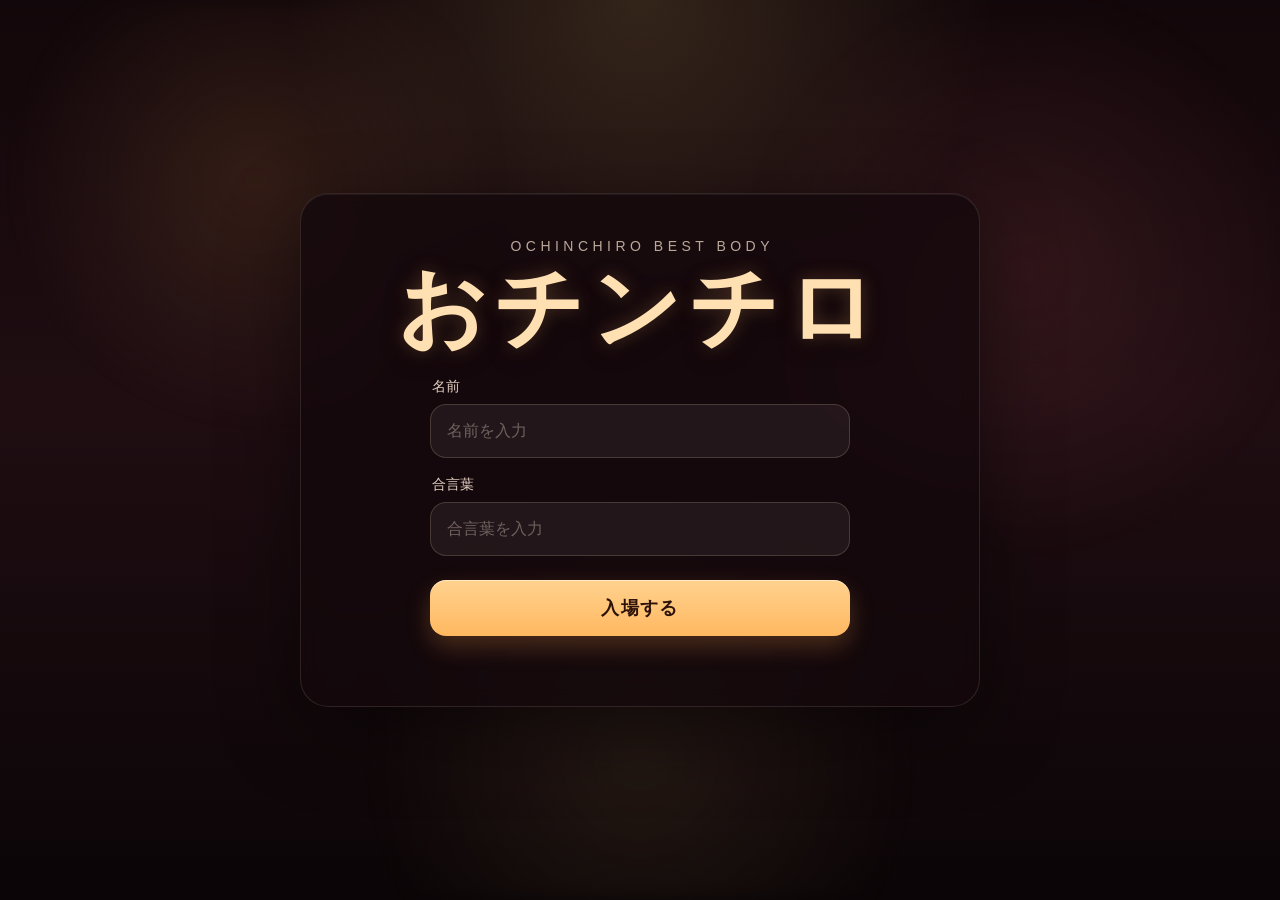
==== おチンチロ/index.html @ 741eef49 "Add files via upload" ====
<!DOCTYPE html>
<html lang="ja">
<head>
  <meta charset="UTF-8" />
  <meta name="viewport" content="width=device-width, initial-scale=1.0" />
  <title>おチンチロ</title>
  <style>
    * {
      box-sizing: border-box;
    }

    html,
    body {
      width: 100%;
      height: 100%;
      margin: 0;
      font-family: "Yu Gothic UI", "Hiragino Sans", "Meiryo", sans-serif;
      background:
        radial-gradient(circle at top, rgba(255, 215, 120, 0.14), transparent 32%),
        linear-gradient(180deg, #12070a 0%, #1f0d12 45%, #0b0507 100%);
      color: #fff7ef;
      overflow: hidden;
    }

    body {
      display: flex;
      align-items: center;
      justify-content: center;
      position: relative;
    }

    .bg-glow {
      position: absolute;
      inset: 0;
      pointer-events: none;
      background:
        radial-gradient(circle at 20% 20%, rgba(255, 170, 90, 0.12), transparent 20%),
        radial-gradient(circle at 80% 30%, rgba(255, 120, 120, 0.10), transparent 24%),
        radial-gradient(circle at 50% 85%, rgba(255, 220, 120, 0.08), transparent 28%);
      filter: blur(10px);
    }

    .wrap {
      width: 100vw;
      height: 100vh;
      display: flex;
      align-items: center;
      justify-content: center;
      padding: 24px;
    }

    .panel {
      width: min(680px, 100%);
      padding: 44px 40px 36px;
      border-radius: 28px;
      background: rgba(20, 8, 12, 0.78);
      border: 1px solid rgba(255, 230, 200, 0.12);
      box-shadow:
        0 24px 80px rgba(0, 0, 0, 0.45),
        inset 0 1px 0 rgba(255, 255, 255, 0.06);
      backdrop-filter: blur(10px);
      display: flex;
      flex-direction: column;
      align-items: center;
      justify-content: center;
      gap: 26px;
    }

    .title-box {
      text-align: center;
      display: flex;
      flex-direction: column;
      gap: 10px;
    }

    .sub {
      font-size: 14px;
      letter-spacing: 0.32em;
      color: rgba(255, 235, 215, 0.7);
      margin-left: 0.32em;
    }

    h1 {
      margin: 0;
      font-size: clamp(48px, 8vw, 88px);
      line-height: 1;
      letter-spacing: 0.08em;
      color: #ffe0b2;
      text-shadow:
        0 0 18px rgba(255, 185, 110, 0.25),
        0 6px 24px rgba(0, 0, 0, 0.45);
    }

    .desc {
      margin: 0;
      font-size: 15px;
      color: rgba(255, 240, 226, 0.8);
      text-align: center;
    }

    .form {
      width: min(420px, 100%);
      display: flex;
      flex-direction: column;
      gap: 18px;
    }

    .field {
      display: flex;
      flex-direction: column;
      gap: 8px;
    }

    .field label {
      font-size: 14px;
      color: rgba(255, 236, 219, 0.88);
      padding-left: 2px;
    }

    .field input {
      width: 100%;
      height: 54px;
      border: 1px solid rgba(255, 220, 190, 0.18);
      border-radius: 16px;
      background: rgba(255, 255, 255, 0.06);
      color: #fff8f1;
      padding: 0 16px;
      font-size: 16px;
      outline: none;
      transition: border-color 0.18s ease, box-shadow 0.18s ease, background 0.18s ease;
    }

    .field input::placeholder {
      color: rgba(255, 235, 220, 0.35);
    }

    .field input:focus {
      border-color: rgba(255, 196, 120, 0.62);
      background: rgba(255, 255, 255, 0.09);
      box-shadow: 0 0 0 4px rgba(255, 180, 100, 0.10);
    }

    .actions {
      display: flex;
      flex-direction: column;
      gap: 12px;
      margin-top: 6px;
    }

    .enter-btn {
      width: 100%;
      height: 56px;
      border: 0;
      border-radius: 16px;
      cursor: pointer;
      font-size: 18px;
      font-weight: 700;
      letter-spacing: 0.08em;
      color: #2c1209;
      background: linear-gradient(180deg, #ffd28f 0%, #ffb860 100%);
      box-shadow:
        0 10px 24px rgba(255, 157, 77, 0.24),
        inset 0 1px 0 rgba(255, 255, 255, 0.45);
      transition: transform 0.15s ease, box-shadow 0.15s ease, filter 0.15s ease;
    }

    .enter-btn:hover {
      transform: translateY(-1px);
      box-shadow:
        0 14px 28px rgba(255, 157, 77, 0.28),
        inset 0 1px 0 rgba(255, 255, 255, 0.45);
      filter: brightness(1.02);
    }

    .enter-btn:active {
      transform: translateY(1px);
    }

    .note {
      min-height: 22px;
      margin: 0;
      text-align: center;
      font-size: 14px;
      color: rgba(255, 233, 211, 0.78);
    }

    .footer-note {
      font-size: 12px;
      color: rgba(255, 229, 205, 0.46);
      text-align: center;
    }

    @media (max-width: 640px) {
      .panel {
        padding: 32px 20px 24px;
        border-radius: 22px;
        gap: 22px;
      }

      .field input,
      .enter-btn {
        height: 50px;
      }
    }
  </style>
</head>
<body>
  <div class="bg-glow"></div>

  <div class="wrap">
    <main class="panel">
      <div class="title-box">
        <div class="sub">OCHINCHIRO BEST BODY</div>
        <h1>おチンチロ</h1>
      </div>

      <form class="form" id="homeForm" autocomplete="off">
        <div class="field">
          <label for="playerName">名前</label>
          <input id="playerName" name="playerName" type="text" maxlength="16" placeholder="名前を入力" />
        </div>

        <div class="field">
          <label for="roomWord">合言葉</label>
          <input id="roomWord" name="roomWord" type="text" maxlength="24" placeholder="合言葉を入力" />
        </div>

        <div class="actions">
          <button type="submit" class="enter-btn">入場する</button>
          <p class="note" id="message"></p>
        </div>
      </form>
    </main>
  </div>

  <script>
    const form = document.getElementById("homeForm");
    const roomWordInput = document.getElementById("roomWord");
    const playerNameInput = document.getElementById("playerName");
    const message = document.getElementById("message");

    function showMessage(text) {
      message.textContent = text;
    }

    form.addEventListener("submit", (event) => {
      event.preventDefault();

      const roomWord = roomWordInput.value.trim();
      const playerName = playerNameInput.value.trim();

      if (!roomWord) {
        showMessage("合言葉を入力してください。");
        roomWordInput.focus();
        return;
      }

      if (!playerName) {
        showMessage("名前を入力してください。");
        playerNameInput.focus();
        return;
      }

      localStorage.setItem("ochinchiro_room_word", roomWord);
      localStorage.setItem("ochinchiro_player_name", playerName);

      showMessage("入力を保存しました。次の画面につなげられます。");
    });
  </script>
</body>
</html>
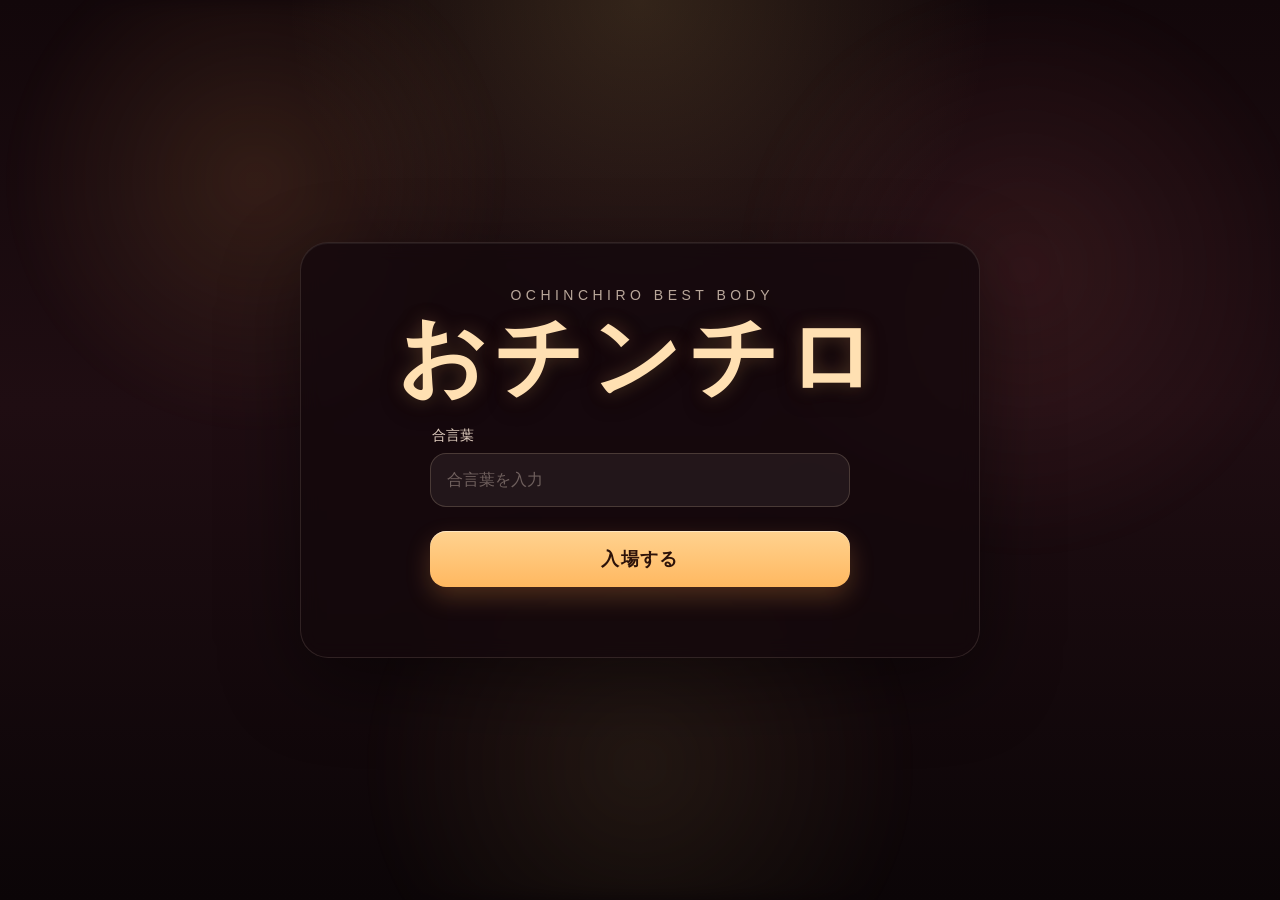
==== commit b08eddf8: "Add files via upload" ====
--- a/おチンチロ/index.html
+++ b/おチンチロ/index.html
@@ -215,12 +215,7 @@
       </div>
 
       <form class="form" id="homeForm" autocomplete="off">
-        <div class="field">
-          <label for="playerName">名前</label>
-          <input id="playerName" name="playerName" type="text" maxlength="16" placeholder="名前を入力" />
-        </div>
-
-        <div class="field">
+<div class="field">
           <label for="roomWord">合言葉</label>
           <input id="roomWord" name="roomWord" type="text" maxlength="24" placeholder="合言葉を入力" />
         </div>
@@ -233,21 +228,25 @@
     </main>
   </div>
 
-  <script>
+  <script type="module">
+    const ROOM_WORD_KEY = "ochinchiro_room_word";
+
     const form = document.getElementById("homeForm");
     const roomWordInput = document.getElementById("roomWord");
-    const playerNameInput = document.getElementById("playerName");
     const message = document.getElementById("message");
+    const submitButton = form.querySelector("button[type=\"submit\"]");
+    let bootingLobby = false;
 
     function showMessage(text) {
       message.textContent = text;
     }
 
-    form.addEventListener("submit", (event) => {
+    roomWordInput.value = localStorage.getItem(ROOM_WORD_KEY) || "";
+
+    form.addEventListener("submit", async (event) => {
       event.preventDefault();
 
       const roomWord = roomWordInput.value.trim();
-      const playerName = playerNameInput.value.trim();
 
       if (!roomWord) {
         showMessage("合言葉を入力してください。");
@@ -255,17 +254,33 @@
         return;
       }
 
-      if (!playerName) {
-        showMessage("名前を入力してください。");
-        playerNameInput.focus();
+      localStorage.setItem(ROOM_WORD_KEY, roomWord);
+
+      if (bootingLobby) {
         return;
       }
 
-      localStorage.setItem("ochinchiro_room_word", roomWord);
-      localStorage.setItem("ochinchiro_player_name", playerName);
-
-      showMessage("入力を保存しました。次の画面につなげられます。");
+      bootingLobby = true;
+      showMessage("ロビーを開いています。");
+      if (submitButton) submitButton.disabled = true;
+
+      try {
+        const [{ db }, lobbyModule] = await Promise.all([
+          import("./shared/firebase.js"),
+          import("./lobby.js"),
+        ]);
+
+        const state = lobbyModule.createLobbyState(db);
+        lobbyModule.mountLobbyScreen(state);
+        lobbyModule.initializeLobbyScreen(state);
+      } catch (error) {
+        console.error(error);
+        bootingLobby = false;
+        if (submitButton) submitButton.disabled = false;
+        showMessage("ロビー表示に失敗しました。");
+      }
     });
   </script>
 </body>
 </html>
+
